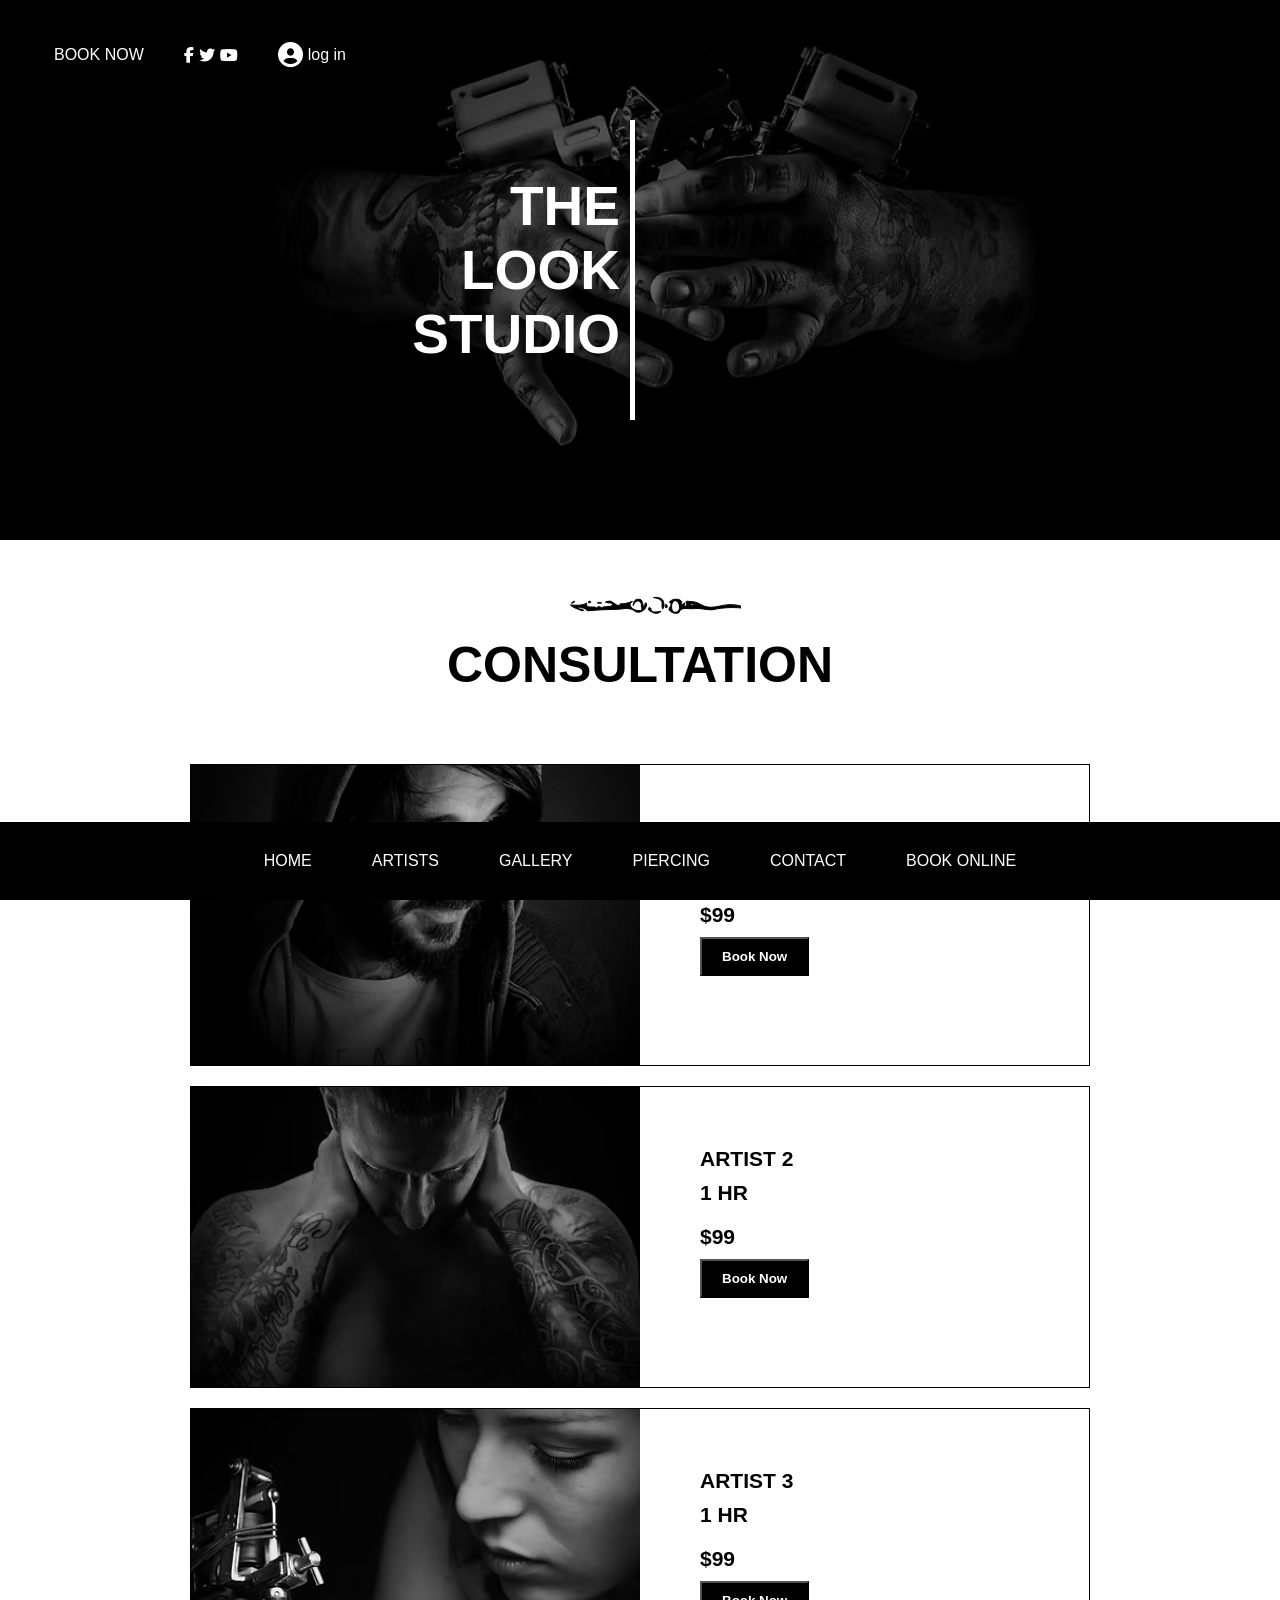
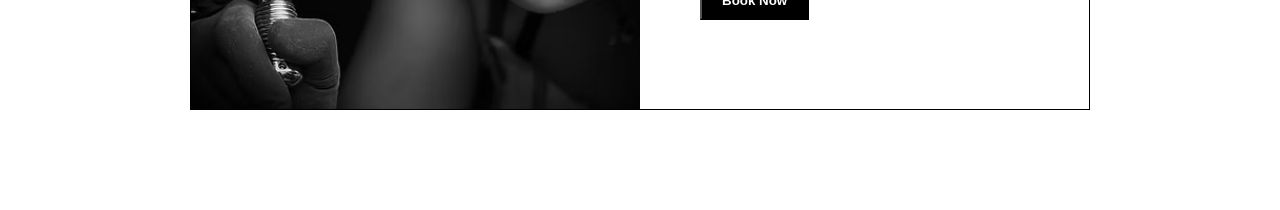
==== templates/book.html @ f8c54225 "finals" ====
<!doctype html>
<html lang="en">
  <head>
    <meta charset="UTF-8" />
    <meta name="viewport" content="width=device-width, initial-scale=1.0" />
    <title>book online</title>
    <link rel="stylesheet" href="../styles/book.css" />
    <link rel="stylesheet" href="../styles/cmn.css" />
    <link
      rel="stylesheet"
      href="https://cdnjs.cloudflare.com/ajax/libs/font-awesome/6.5.1/css/all.min.css"
      crossorigin="anonymous"
    />
  </head>
  <body>
    <!-- #region header  -->
    <header class="header">
      <div class="both">
        <div class="both">
          <div class="not-main">
            <a href="../../index.html">leek chenz</a>
          </div>

          <div class="tattu">
            <button class="burger" id="burger" aria-label="Open menu">
              <span class="bline"></span>
              <span class="bline"></span>
              <span class="bline"></span>
            </button>

            <nav class="nav2" id="mobileMenu">
              <ul>
                <li><a href="../index.html#home">home</a></li>
                <li><a href="../index.html#sec1">artists</a></li>
                <li><a href="../index.html#sec2">gallery</a></li>
                <li><a href="../index.html#sec3">piercing</a></li>
                <li><a href="../index.html#contact">contact</a></li>
                <li><a href="./book.html">book online</a></li>
              </ul>
            </nav>
          </div>
        </div>
      </div>
      <div class="top">
        <nav class="nav1">
          <ul>
            <li><a href="">book now</a></li>
          </ul>
          <div class="icons">
            <i class="fa-brands fa-facebook-f"></i>
            <i class="fa-brands fa-twitter"></i>
            <i class="fa-brands fa-youtube"></i>
          </div>
          <div class="log">
            <i class="fa-solid fa-circle-user"></i>
            <p>log in</p>
          </div>
        </nav>
      </div>
      <div class="bottom">
        <nav class="nav3">
          <ul>
            <li>
              <a href="../index.html#home">home</a>
            </li>
            <li>
              <a href="../index.html#sec1">artists</a>
            </li>
            <li>
              <a href="../index.html#sec2">gallery</a>
            </li>
            <li>
              <a href="../index.html#sec3">piercing</a>
            </li>
            <li>
              <a href="../index.html#contact">contact</a>
            </li>
            <li>
              <a href="./book.html">book online</a>
            </li>
          </ul>
        </nav>
      </div>
    </header>
    <!-- #endregion -->

    <!-- #region main  -->
    <main>
      <div class="contain-garet">
        <div class="container">
          <div class="text">
            <p>the look studio</p>
          </div>
          <div class="line"></div>
          <div class="logo">
            <img src="../../pictures/pepela.svg" />
            <img src="../../pictures/qala.svg" />
            <img src="../../pictures/oqtopus.svg" />
          </div>
        </div>
      </div>
    </main>
    <!-- #endregion main  -->

    <!-- #region section  -->
    <section>
      <div class="head">
        <img src="../../pictures/knife.svg" alt="" />
        <p>consultation</p>
      </div>
      <div class="divs">
        <div class="div">
          <a href="./inside.html" class="link"></a>
          <div class="lef"></div>
          <div class="right">
            <div class="text">
              <a href="./inside.html">artist 1</a>
              <p>1 hr</p>
              <p>$99</p>
              <button class="btns">book now</button>
            </div>
          </div>
        </div>
        <div class="div">
          <a href="./inside.html" class="link"></a>
          <div class="let"></div>
          <div class="right">
            <div class="text">
              <a href="./inside.html">artist 2</a>
              <p>1 hr</p>
              <p>$99</p>
              <button class="btns">book now</button>
            </div>
          </div>
        </div>
        <div class="div">
          <a href="./inside.html" class="link"></a>
          <div class="lev"></div>
          <div class="right">
            <div class="text">
              <a href="./inside.html">artist 3</a>
              <p>1 hr</p>
              <p>$99</p>
              <button class="btns">book now</button>
            </div>
          </div>
        </div>
      </div>
    </section>
    <!-- #endregion section  -->
    <button id="scrollTopBtn">
      <i class="fa-solid fa-arrow-up"></i>
    </button>
    <script src="../j-script/common.js"></script>
  </body>
</html>
---- styles/book.css ----
main {
  width: 100%;
  display: flex;
  justify-content: center;
  align-items: center;
}
main .contain-garet {
  width: 100%;
  background-image: url("../../pictures/fire.avif");
  background-position: center;
  background-size: cover;
  min-height: 60vh;
  display: flex;
  justify-content: center;
  align-items: center;
}
main .contain-garet .container {
  padding-top: 70px;
  padding-bottom: 70px;
  max-width: 340px;
  width: 100%;
  display: flex;
}
main .contain-garet .container .text {
  width: 160px;
  height: 300px;
  display: flex;
  align-items: center;
  justify-content: end;
}
main .contain-garet .container .text p {
  color: white;
  font-size: 55px;
  text-transform: uppercase;
  font-weight: 600;
  text-align: end;
  padding-right: 10px;
}
@media screen and (max-width: 600px) {
  main .contain-garet .container .text p {
    font-size: 35px;
  }
}
main .contain-garet .container .line {
  width: 5px;
  height: 300px;
  background-color: white;
}
main .contain-garet .container .logo {
  position: relative;
  width: 160px;
  height: 160px;
}
main .contain-garet .container .logo img {
  position: absolute;
  inset: 0;
  opacity: 0;
  animation: swap 3s infinite;
}
main .contain-garet .container .logo img:nth-child(1) {
  animation-delay: 0s;
}
main .contain-garet .container .logo img:nth-child(2) {
  animation-delay: 1s;
}
main .contain-garet .container .logo img:nth-child(3) {
  animation-delay: 2s;
}
@keyframes swap {
  0% {
    opacity: 0;
  }
  10% {
    opacity: 1;
  }
  30% {
    opacity: 1;
  }
  40% {
    opacity: 0;
  }
  100% {
    opacity: 0;
  }
}

section {
  width: 100%;
  background-color: white;
}
section .head {
  width: 100%;
  display: flex;
  flex-direction: column;
  align-items: center;
  padding: 40px;
}
section .head p {
  font-size: 50px;
  font-weight: 700;
  text-transform: uppercase;
}
@media screen and (max-width: 600px) {
  section .head p {
    font-size: 35px;
  }
}
section .divs {
  width: 100%;
  display: flex;
  flex-direction: column;
  justify-content: center;
  align-items: center;
  gap: 20px;
  padding: 30px 10px 100px 10px;
}
section .divs .lef {
  background-image: url("../../pictures/mannnn.avif");
}
section .divs .lev {
  background-image: url("../../pictures/womn-tatto.avif");
}
section .divs .let {
  background-image: url("../../pictures/frustation.avif");
}
section .divs .div {
  max-width: 900px;
  width: 100%;
  display: grid;
  grid-template-columns: 1fr 1fr;
  border: 1px solid black;
  position: relative;
}
section .divs .div .link {
  position: absolute;
  inset: 0;
  z-index: 1;
}
section .divs .div .btns,
section .divs .div .text a {
  position: relative;
  z-index: 2;
}
section .divs .div .right {
  padding: 20px 40px;
}
section .divs .div .text {
  text-transform: uppercase;
  font-weight: 800;
  font-size: 21px;
  padding: 40px 20px;
}
section .divs .div .text a {
  all: unset;
  cursor: pointer;
}
@media screen and (max-width: 600px) {
  section .divs .div .text {
    padding: 0;
  }
}
section .divs .div .text p {
  padding: 10px 0;
}
section .divs .div .btns {
  padding: 10px 20px;
  background-color: black;
  color: white;
  text-transform: capitalize;
  font-weight: 600;
}
section .divs .div > div {
  background-position: center;
  background-size: cover;
  min-height: 300px;
}
@media (max-width: 700px) {
  section .divs .div {
    grid-template-columns: 1fr;
  }
}

@media screen and (max-width: 350px) {
  main .contain-garet .container {
    max-width: 100%;
    padding: 40px 10px;
  }
  main .contain-garet .container .text p {
    font-size: 36px;
  }
  main .contain-garet .container .logo {
    width: 120px;
    height: 120px;
  }
  section .head {
    padding: 20px 10px;
  }
  section .head p {
    font-size: 32px;
  }
  section .divs .div {
    flex-direction: column;
  }
  section .divs .div .lef, section .divs .div .let, section .divs .div .lev {
    width: 100%;
    height: 200px;
  }
  section .divs .div .right {
    width: 100%;
    padding: 10px;
  }
  section .divs .div .right .text a {
    font-size: 18px;
  }
  section .divs .div .right .text {
    padding: 10px 20px;
  }
}/*# sourceMappingURL=book.css.map */
---- styles/cmn.css ----
* {
  margin: 0;
  padding: 0;
  box-sizing: border-box;
}

@font-face {
  font-family: "montserrat";
  src: url("../fonts/Montserrat-Italic-VariableFont_wght.ttf");
  font-weight: 100 900;
  font-style: italic;
  font-display: swap;
}
@font-face {
  font-family: "montserrat";
  src: url("../fonts/Montserrat-VariableFont_wght.ttf");
  font-weight: 100 900;
  font-style: normal;
  font-display: swap;
}
html {
  scroll-behavior: smooth;
}

body {
  overflow-x: hidden;
  font-family: "montserrat", arial, sans-serif;
}
body #scrollTopBtn {
  position: fixed;
  right: 25px;
  bottom: 90px;
  width: 50px;
  height: 50px;
  border: none;
  border-radius: 50%;
  background: black;
  color: white;
  font-size: 20px;
  cursor: pointer;
  opacity: 0;
  visibility: hidden;
  transition: 0.3s;
  z-index: 999;
}
body #scrollTopBtn.show {
  opacity: 1;
  visibility: visible;
}
body #scrollTopBtn:hover {
  background: #333;
}

.header {
  position: relative;
  z-index: 9999;
}
.header a {
  all: unset;
  color: white;
  text-transform: uppercase;
  cursor: pointer;
}
.header p {
  color: white;
}
.header .top {
  position: fixed;
  height: 50px;
  background-color: black;
  top: 30px;
  left: 0;
  max-width: 400px;
  width: 100%;
}
.header .top .nav1 {
  display: flex;
  align-items: center;
  justify-content: center;
  gap: 20px;
  width: 100%;
  height: 100%;
}
.header .top .icons {
  display: flex;
  padding-left: 20px;
  padding-right: 20px;
  gap: 5px;
}
.header .top .icons i {
  color: white;
}
.header .top .log {
  display: flex;
  gap: 5px;
  align-items: center;
}
.header .top .log i {
  color: white;
  font-size: 25px;
}
.header .bottom {
  position: fixed;
  bottom: 0;
  left: 0;
  width: 100%;
  background: black;
  display: flex;
  justify-content: center;
  align-items: center;
}
.header .bottom a {
  pointer-events: auto;
}
.header .bottom .nav3 {
  width: 100%;
  height: 100%;
  display: flex;
  justify-content: center;
  align-items: center;
  gap: 20px;
}
.header .bottom .nav3 ul {
  display: flex;
  flex-wrap: wrap;
}
.header .bottom .nav3 li {
  padding: 30px;
}
.header .both {
  width: 100%;
  min-height: 70px;
  display: none;
  background: black;
  align-items: center;
}
.header .both .not-main {
  width: 50%;
  display: flex;
  justify-content: center;
}
.header .both .tattu {
  width: 50%;
  display: flex;
  justify-content: center;
}
.header .both .burger {
  width: 70px;
  height: 40px;
  border: none;
  border-radius: 5px;
  background: white;
  display: flex;
  flex-direction: column;
  justify-content: center;
  align-items: center;
  gap: 5px;
  cursor: pointer;
  z-index: 1002;
}
.header .both .burger .bline {
  width: 40px;
  height: 3px;
  background: black;
  transition: 0.3s;
}
.header .both .burger.active {
  position: fixed;
  top: 20px;
  right: 20px;
}
.header .both .burger.active .bline:nth-child(1) {
  transform: rotate(45deg) translate(6px, 6px);
}
.header .both .burger.active .bline:nth-child(2) {
  opacity: 0;
}
.header .both .burger.active .bline:nth-child(3) {
  transform: rotate(-45deg) translate(6px, -6px);
}
.header .both .nav2 {
  position: fixed;
  inset: 0;
  background: black;
  display: flex;
  justify-content: center;
  align-items: center;
  opacity: 0;
  visibility: hidden;
  transition: 0.3s;
}
.header .both .nav2 ul {
  list-style: none;
  display: flex;
  flex-direction: column;
  gap: 30px;
  text-align: center;
}
.header .both .nav2.active {
  opacity: 1;
  visibility: visible;
}
.header .both .nav2 a {
  pointer-events: auto;
}
@media screen and (max-width: 600px) {
  .header .top,
  .header .bottom {
    display: none;
  }
  .header .both {
    display: flex;
  }
}
@media screen and (max-width: 600px) {
  .header .top,
  .header .bottom {
    display: none;
  }
  .header .both {
    display: flex;
  }
}/*# sourceMappingURL=cmn.css.map */
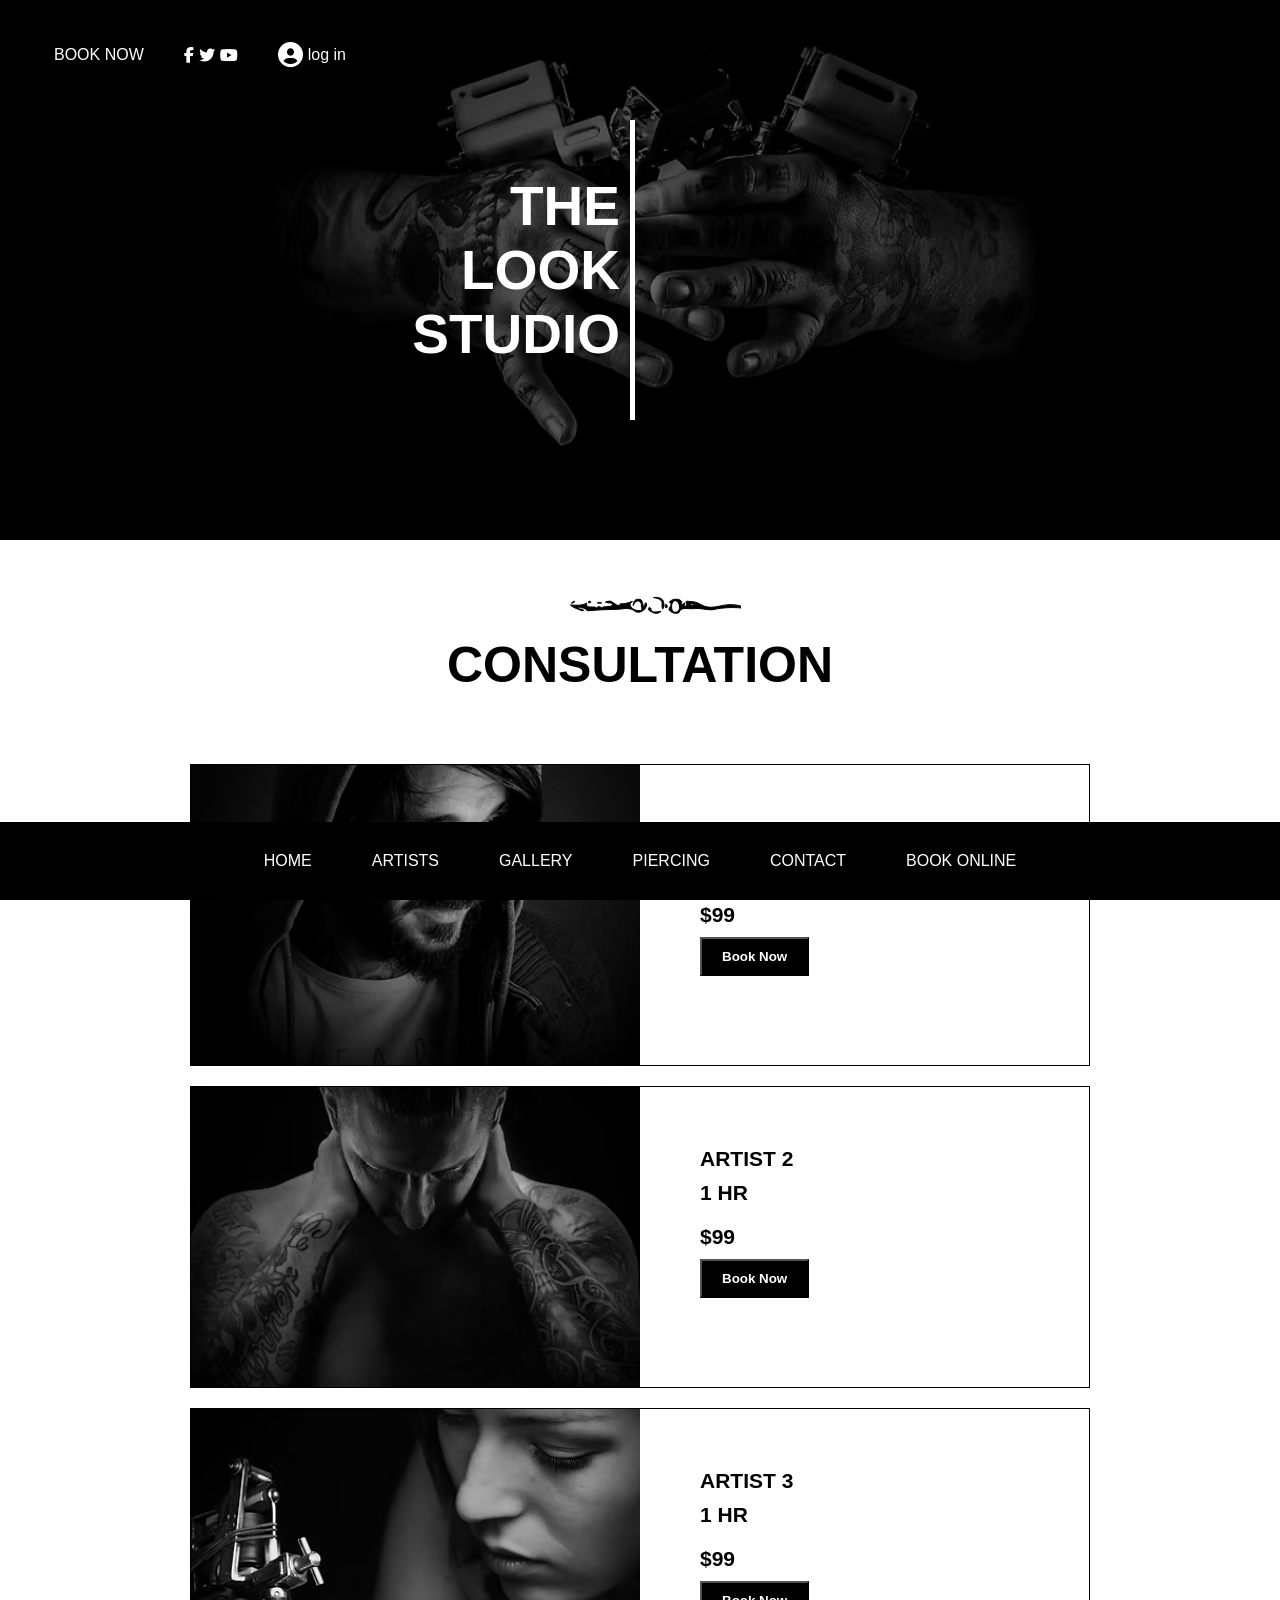
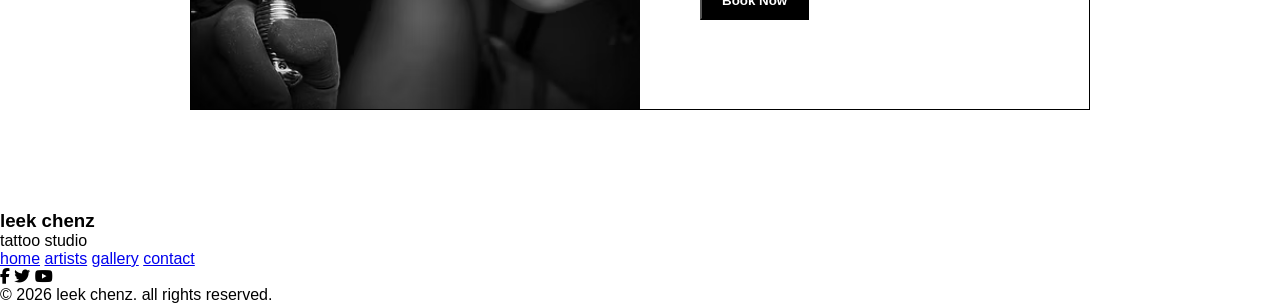
==== commit d167237f: "footer" ====
--- a/templates/book.html
+++ b/templates/book.html
@@ -93,9 +93,9 @@
           </div>
           <div class="line"></div>
           <div class="logo">
-            <img src="../../pictures/pepela.svg" />
-            <img src="../../pictures/qala.svg" />
-            <img src="../../pictures/oqtopus.svg" />
+            <img src="../pictures/pepela.svg" />
+            <img src="../pictures/qala.svg" />
+            <img src="../pictures/oqtopus.svg" />
           </div>
         </div>
       </div>
@@ -105,7 +105,7 @@
     <!-- #region section  -->
     <section>
       <div class="head">
-        <img src="../../pictures/knife.svg" alt="" />
+        <img src="../pictures/knife.svg" alt="" />
         <p>consultation</p>
       </div>
       <div class="divs">
@@ -148,6 +148,31 @@
       </div>
     </section>
     <!-- #endregion section  -->
+    <footer class="footer">
+      <div class="footer-container">
+        <div class="footer-left">
+          <h3>leek chenz</h3>
+          <p>tattoo studio</p>
+        </div>
+
+        <div class="footer-center">
+          <a href="../index.html#home">home</a>
+          <a href="../index.html#sec1">artists</a>
+          <a href="../index.html#sec2">gallery</a>
+          <a href="../index.html#contact">contact</a>
+        </div>
+
+        <div class="footer-right">
+          <i class="fa-brands fa-facebook-f"></i>
+          <i class="fa-brands fa-twitter"></i>
+          <i class="fa-brands fa-youtube"></i>
+        </div>
+      </div>
+
+      <div class="footer-bottom">
+        <p>© 2026 leek chenz. all rights reserved.</p>
+      </div>
+    </footer>
     <button id="scrollTopBtn">
       <i class="fa-solid fa-arrow-up"></i>
     </button>
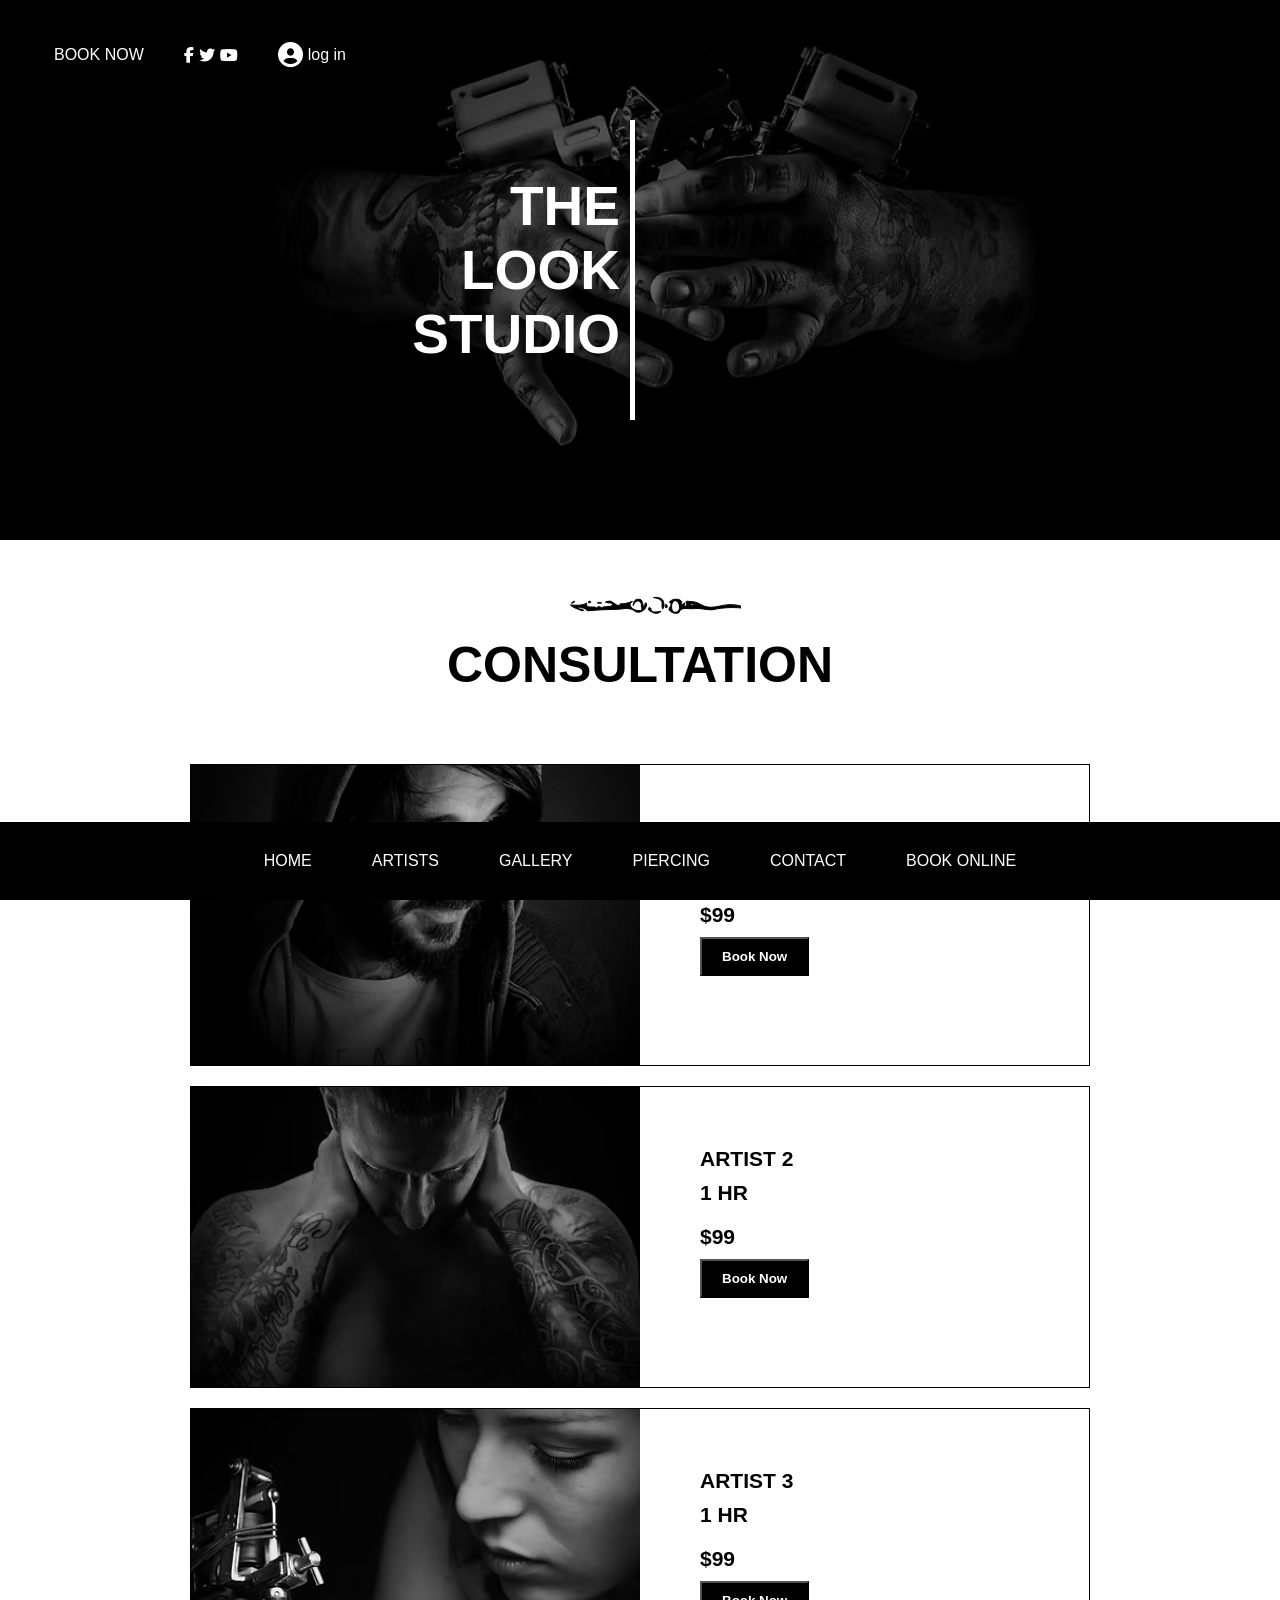
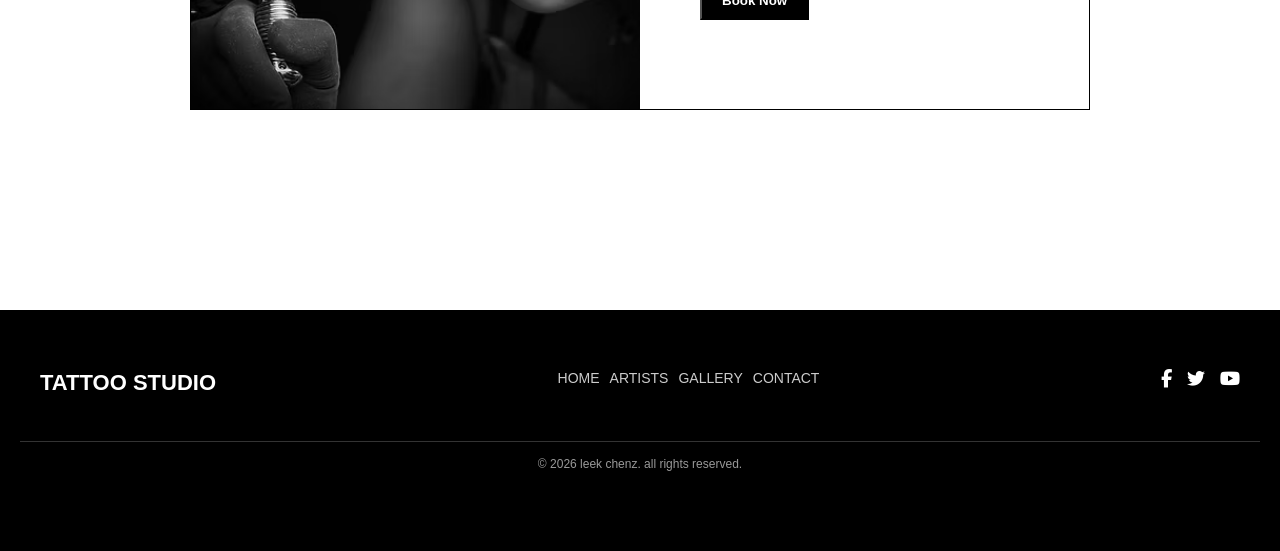
==== commit b6e69a69: "done?" ====
--- a/templates/book.html
+++ b/templates/book.html
@@ -18,7 +18,7 @@
       <div class="both">
         <div class="both">
           <div class="not-main">
-            <a href="../../index.html">leek chenz</a>
+            <a href="../index.html">Tattoo studio</a>
           </div>
 
           <div class="tattu">
@@ -151,8 +151,7 @@
     <footer class="footer">
       <div class="footer-container">
         <div class="footer-left">
-          <h3>leek chenz</h3>
-          <p>tattoo studio</p>
+          <h3>tattoo studio</h3>
         </div>
 
         <div class="footer-center">
--- a/styles/cmn.css
+++ b/styles/cmn.css
@@ -220,4 +220,83 @@
   .header .both {
     display: flex;
   }
+}
+
+.footer {
+  width: 100%;
+  background-color: #000;
+  color: #fff;
+  margin-top: 100px;
+  padding: 60px 20px 80px 20px;
+}
+.footer .footer-container {
+  max-width: 1200px;
+  margin: auto;
+  display: flex;
+  justify-content: space-between;
+  align-items: flex-start;
+  gap: 40px;
+  flex-wrap: wrap;
+}
+.footer .footer-left h3 {
+  font-size: 22px;
+  text-transform: uppercase;
+  margin-bottom: 5px;
+}
+.footer .footer-left p {
+  font-size: 14px;
+  opacity: 0.7;
+  text-transform: uppercase;
+}
+.footer .footer-center {
+  display: flex;
+  gap: 10px;
+}
+.footer .footer-center a {
+  color: #fff;
+  text-decoration: none;
+  text-transform: uppercase;
+  font-size: 14px;
+  opacity: 0.8;
+  transition: 0.3s;
+}
+.footer .footer-center a:hover {
+  opacity: 1;
+  transform: translateX(5px);
+}
+.footer .footer-right {
+  display: flex;
+  gap: 15px;
+}
+.footer .footer-right i {
+  font-size: 18px;
+  cursor: pointer;
+  transition: 0.3s;
+}
+.footer .footer-right i:hover {
+  transform: scale(1.2);
+}
+.footer .footer-bottom {
+  margin-top: 40px;
+  text-align: center;
+  border-top: 1px solid rgba(255, 255, 255, 0.2);
+  padding-top: 15px;
+}
+.footer .footer-bottom p {
+  font-size: 12px;
+  opacity: 0.6;
+}
+
+/* Responsive */
+@media (max-width: 600px) {
+  .footer {
+    text-align: center;
+  }
+  .footer .footer-container {
+    flex-direction: column;
+    align-items: center;
+  }
+  .footer .footer-center {
+    align-items: center;
+  }
 }/*# sourceMappingURL=cmn.css.map */
